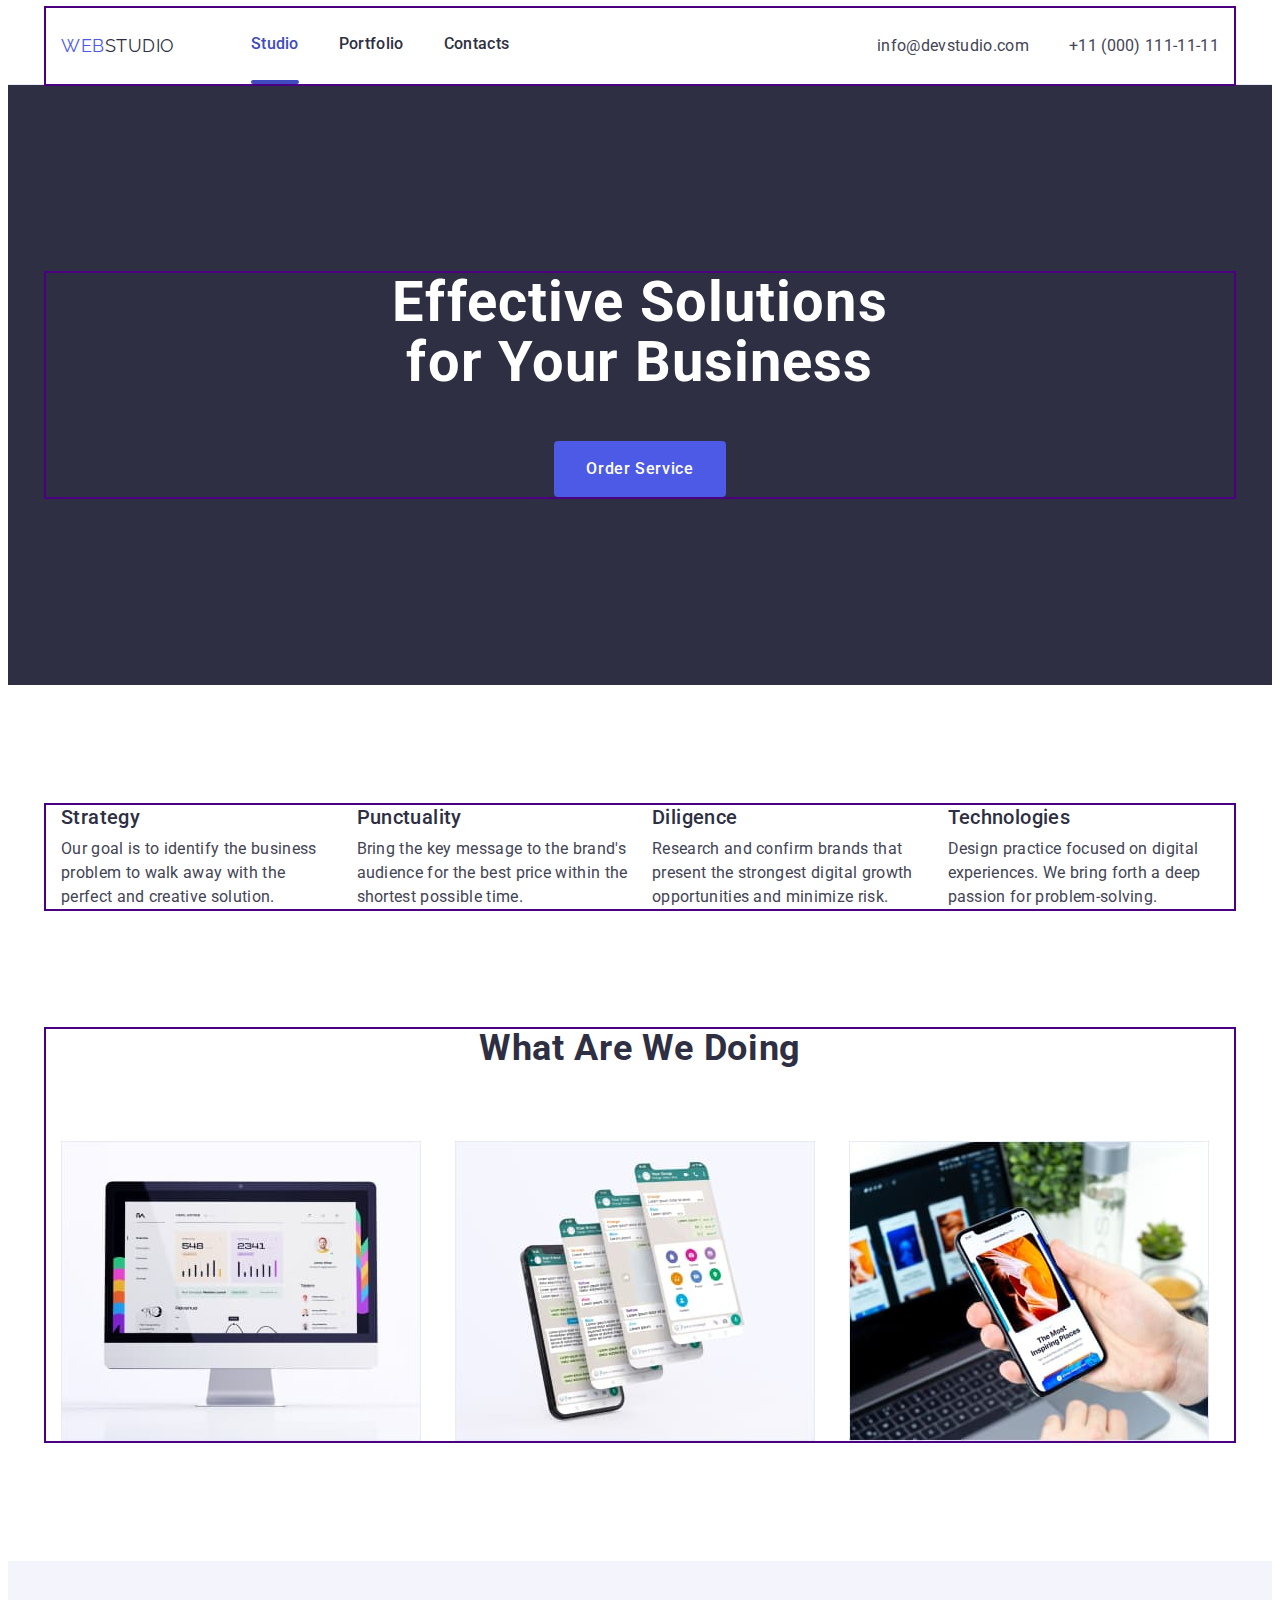
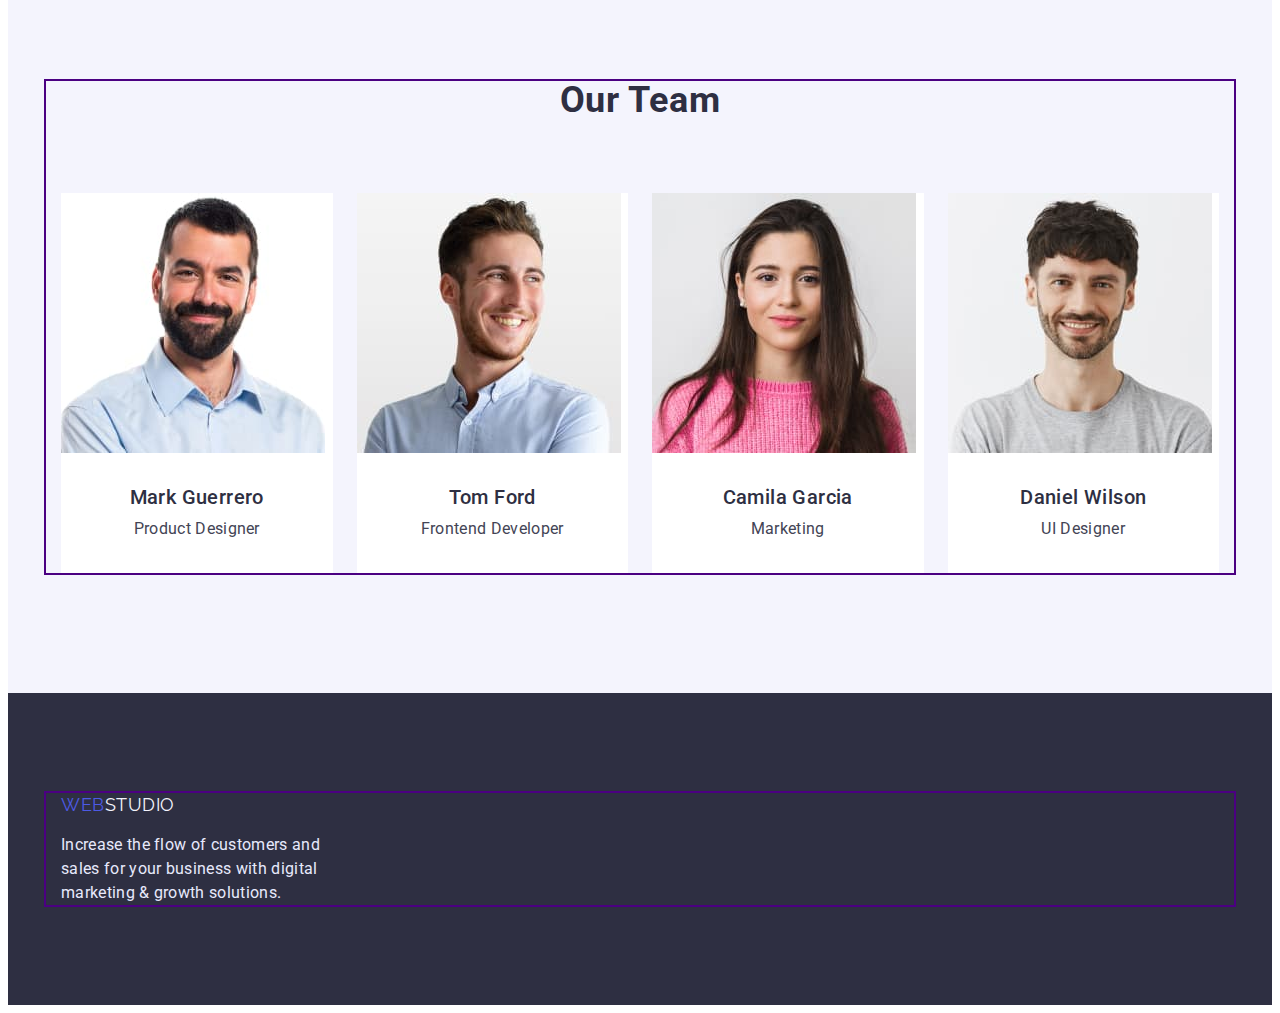
==== index.html @ b9d9816e "Initial commit" ====
<!DOCTYPE html>
<html lang="en">
  <head>
    <meta charset="UTF-8" />
    <meta http-equiv="X-UA-Compatible" content="IE=edge" />
    <meta name="viewport" content="width=device-width, initial-scale=1.0" />
    <title>WebStudio</title>
    <link rel="preconnect" href="https://fonts.googleapis.com" />
    <link rel="preconnect" href="https://fonts.gstatic.com" crossorigin />
    <link
      href="https://fonts.googleapis.com/css2?family=Raleway:wght@800&family=Roboto:wght@400;500;700&display=swap"
      rel="stylesheet"
    />
    <link
      rel="stylesheet"
      href="https://cdnjs.cloudflare.com/ajax/libs/modern-normalize/1.1.0/modern-normalize.min.css"
      integrity="sha512-wpPYUAdjBVSE4KJnH1VR1HeZfpl1ub8YT/NKx4PuQ5NmX2tKuGu6U/JRp5y+Y8XG2tV+wKQpNHVUX03MfMFn9Q=="
      crossorigin="anonymous"
      referrerpolicy="no-referrer"
    />
    <link rel="stylesheet" href="./css/styles.css" />
  </head>
  <body>
    <header class="header">
      <div class="container header-container">
        <!-- logo -->
        <nav class="main-nav">
          <a href="./index.html" class="logo link"
            >Web<span class="black-logo">Studio</span></a
          >

          <!-- nav -->
          <ul class="site-nav">
            <li class="site-nav-item current">
              <a href="./index.html" class="nav-link link current-link"
                >Studio</a
              >
            </li>
            <li class="site-nav-item">
              <a href="./portfolio.html" class="nav-link link">Portfolio</a>
            </li>
            <li class="site-nav-item">
              <a href="" class="nav-link link">Contacts</a>
            </li>
          </ul>
        </nav>

        <!-- addres -->
        <address>
          <ul class="address">
            <li>
              <a href="mailto:info@devstudio.com" class="address-link link"
                >info@devstudio.com</a
              >
            </li>
            <li>
              <a href="tel:+110001111111" class="address-link link"
                >+11 (000) 111-11-11</a
              >
            </li>
          </ul>
        </address>
      </div>
    </header>

    <main>
      <!-- hero -->
      <section class="hero section">
        <div class="container">
          <h1 class="hero-title">Effective Solutions for Your Business</h1>
          <button type="button" class="order-btn">Order Service</button>
        </div>
      </section>

      <!-- skills -->
      <section class="section section-skills">
        <div class="container">
          <h2 class="visually-hidden">Skills</h2>
          <ul class="skills">
            <li class="skills-item">
              <h3 class="section-sub-title">Strategy</h3>
              <p class="section-text">
                Our goal is to identify the business problem to walk away with
                the perfect and creative solution.
              </p>
            </li>
            <li class="skills-item">
              <h3 class="section-sub-title">Punctuality</h3>
              <p class="section-text">
                Bring the key message to the brand's audience for the best price
                within the shortest possible time.
              </p>
            </li>
            <li class="skills-item">
              <h3 class="section-sub-title">Diligence</h3>
              <p class="section-text">
                Research and confirm brands that present the strongest digital
                growth opportunities and minimize risk.
              </p>
            </li>
            <li class="skills-item">
              <h3 class="section-sub-title">Technologies</h3>
              <p class="section-text">
                Design practice focused on digital experiences. We bring forth a
                deep passion for problem-solving.
              </p>
            </li>
          </ul>
        </div>
      </section>

      <!-- What are we doing -->
      <section class="section works">
        <div class="container">
          <h2 class="section-title">What are we doing</h2>
          <ul class="work-list">
            <li class="work-item">
              <img
                src="./images/we-make/computer.jpg"
                alt="website"
                height="300"
                width="360"
              />
            </li>
            <li class="work-item">
              <img
                src="./images/we-make/phone.jpg"
                alt="app"
                height="300"
                width="360"
              />
            </li>
            <li class="work-item">
              <img
                src="./images/we-make/phone-and-computer.jpg"
                alt="desing"
                height="300"
                width="360"
              />
            </li>
          </ul>
        </div>
      </section>

      <!-- team -->
      <section class="section team">
        <div class="container">
          <h2 class="section-title">Our Team</h2>
          <ul class="team-list">
            <li class="teammate">
              <img
                src="./images/team/mark-guerrero.jpg"
                alt="photo Mark Guerrero"
                width="264"
                height="260"
              />
              <div class="teammate-name">
                <h3 class="section-sub-title">Mark Guerrero</h3>
                <p class="section-text">Product Designer</p>
              </div>
            </li>
            <li class="teammate">
              <img
                src="./images/team/tom-ford.jpg"
                alt="photo Tom Ford"
                width="264"
                height="260"
              />
              <div class="teammate-name">
                <h3 class="section-sub-title">Tom Ford</h3>
                <p class="section-text">Frontend Developer</p>
              </div>
            </li>
            <li class="teammate">
              <img
                src="./images/team/camila-garcia.jpg"
                alt="photo Camila Garcia"
                width="264"
                height="260"
              />
              <div class="teammate-name">
                <h3 class="section-sub-title">Camila Garcia</h3>
                <p class="section-text">Marketing</p>
              </div>
            </li>
            <li class="teammate">
              <img
                src="./images/team/daniel-wilson.jpg"
                alt="photo Daniel Wilson"
                width="264"
                height="260"
              />
              <div class="teammate-name">
                <h3 class="section-sub-title">Daniel Wilson</h3>
                <p class="section-text">UI Designer</p>
              </div>
            </li>
          </ul>
        </div>
      </section>
    </main>

    <!-- footer -->
    <footer class="footer">
      <div class="container footer-cont">
        <a href="./index.html" class="logo link"
          >Web<span class="wight-logo">Studio</span></a
        >
        <p class="footer-text">
          Increase the flow of customers and sales for your business with
          digital marketing & growth solutions.
        </p>
      </div>
    </footer>
  </body>
</html>
---- css/styles.css ----
:root {
  --titel-text-color: #2e2f42;
  --main-text-color: #434455;
  --logo-blue-color: #4d5ae5;
  --logo-wight-color: #f4f4fd;
  --main-wight-color: #ffffff;
  --footer-text-color: #e7e9fc;
  --nav-hover-caolor: #404bbf;
}

ul,
p,
h1,
h2,
h3,
h4,
h5,
h6 {
  margin-top: 0;
  margin-bottom: 0;
}

body {
  background-color: var(--main-wight-color);
  color: var(--main-text-color);

  font-family: Roboto, sans-serif;
  font-size: 16px;
}

.container {
  width: 1158px;
  margin-left: auto;
  margin-right: auto;
  padding-left: 15px;
  padding-right: 15px;

  outline: 2px solid indigo;
}

.visually-hidden {
  position: absolute;
  width: 1px;
  height: 1px;
  margin: -1px;
  border: 0;
  padding: 0;

  white-space: nowrap;
  clip-path: inset(100%);
  clip: rect(0 0 0 0);
  overflow: hidden;
}

ul {
  list-style: none;
  padding-left: 0;
}

img {
  display: block;
  max-width: 100%;
  height: auto;
}

.link {
  text-decoration: none;
}

/* sections */

.section {
  padding: 120px 0;
}

.section-title {
  margin-bottom: 72px;

  color: var(--titel-text-color);
  font-size: 36px;
  line-height: 1.11;
  letter-spacing: 0.02em;
  text-align: center;
  text-transform: capitalize;
}

.section-sub-title {
  margin-bottom: 8px;

  color: var(--titel-text-color);
  font-weight: 500;
  font-size: 20px;
  line-height: 1.2;
  letter-spacing: 0.02em;
}

.section-text {
  letter-spacing: 0.02em;
  line-height: 1.5;
}

/* heder */

.header-container {
  display: flex;
  align-items: center;
}

.header {
  border-bottom: 1px solid var(--footer-text-color);
}

/* site nav */

.logo {
  color: var(--logo-blue-color);
  font-family: Raleway, sans-serif;
  letter-spacing: 0.03em;
  font-size: 18px;
  line-height: 1.33;
  text-transform: uppercase;
}

.black-logo {
  color: var(--titel-text-color);
}

.wight-logo {
  color: var(--logo-wight-color);
}

.main-nav {
  align-items: center;
  display: flex;
  gap: 76px;
  margin-right: auto;
}

.site-nav {
  display: flex;
  gap: 40px;
}

.nav-link {
  color: var(--titel-text-color);
  font-weight: 500;
  line-height: 1.5;
  letter-spacing: 0.02em;

  display: block;
  padding-top: 24px;
  padding-bottom: 24px;
}

.nav-link:hover,
.nav-link:focus {
  color: var(--nav-hover-caolor);
}

.current-link {
  color: var(--nav-hover-caolor);
}

.current::after {
  content: '';
  bottom: -1px;
  display: block;
  width: 100%;
  height: 4px;
  border-radius: 2px;
  background-color: var(--nav-hover-caolor);
}

/* addres */

.address {
  display: flex;
  gap: 40px;
}

.address-link {
  color: var(--main-text-color);
  font-style: normal;
  line-height: 1.5;
  letter-spacing: 0.02em;

  display: block;
  padding-top: 24px;
  padding-bottom: 24px;
}

.address-link:hover,
.address-link:focus {
  color: var(--nav-hover-caolor);
}

/* hero */

.hero {
  text-align: center;
  background-color: var(--titel-text-color);
  padding: 188px 0;
}

.hero-title {
  width: 500px;
  margin-left: auto;
  margin-right: auto;

  color: var(--main-wight-color);
  font-size: 56px;
  line-height: 1.07;
  letter-spacing: 0.02em;
  margin-bottom: 48px;
}

.order-btn {
  border-radius: 4px;
  padding: 16px 32px;
  border: 0;

  color: var(--main-wight-color);
  background-color: var(--logo-blue-color);
  text-align: center;
  cursor: pointer;
  border-color: transparent;
  letter-spacing: 0.04em;
  font-family: inherit;
  font-weight: 500;
  font-size: 16px;
  line-height: 1.5;
}

.order-btn:hover,
.order-btn:focus {
  background-color: var(--nav-hover-caolor);
}

/* skills */

.section-skills {
  padding-bottom: 0;
}

.skills {
  display: flex;
  gap: 24px;
}

.skills-item {
  flex-basis: calc((100% - 72px) / 4);
}

/* What are we doing */
.work-list {
  display: flex;
  flex-wrap: wrap;
  gap: 24px;
}

.work-item {
  flex-basis: calc((100% - 48px) / 3);
  border: border 1px solid var(--footer-text-color);
}

/* team */

.team {
  background-color: var(--logo-wight-color);
}

.team-list {
  display: flex;
  flex-wrap: wrap;
  gap: 24px;
}

.teammate {
  flex-basis: calc((100% - 72px) / 4);
  background-color: var(--main-wight-color);
  text-align: center;
}

.teammate-name {
  padding: 32px 0;
}

/* footer */
.footer-text {
  margin-top: 16px;
  width: 264px;

  color: var(--footer-text-color);
  line-height: 1.5;
  letter-spacing: 0.02em;
}

.footer {
  background-color: var(--titel-text-color);
  padding-top: 100px;
  padding-bottom: 100px;
}

/* portfolio */

.portfolio {
  padding-top: 96px;
}

/* filter */

.filter-btn {
  padding: 12px 24px;
  border-radius: 4px;
  border: 0;

  color: var(--logo-blue-color);
  background-color: var(--logo-wight-color);
  cursor: pointer;
  border-color: transparent;
  font-family: inherit;
  font-weight: 500;
  font-size: 16px;
  line-height: 24px;
  letter-spacing: 0.04em;
}

.filter-btn:hover,
.filter-btn:focus {
  color: var(--main-wight-color);
  background-color: var(--nav-hover-caolor);
}

.filter {
  display: flex;
  margin-bottom: 72px;
  justify-content: center;
  flex-wrap: wrap;
  gap: 24px;
}

.services {
  display: flex;
  flex-wrap: wrap;
  row-gap: 48px;
  column-gap: 24px;
}

.services-items {
  border: 1px solid var(--footer-text-color);
  flex-basis: calc((100% - 48px) / 3);
}

.services-text {
  padding: 32px 0 32px 16px;
}
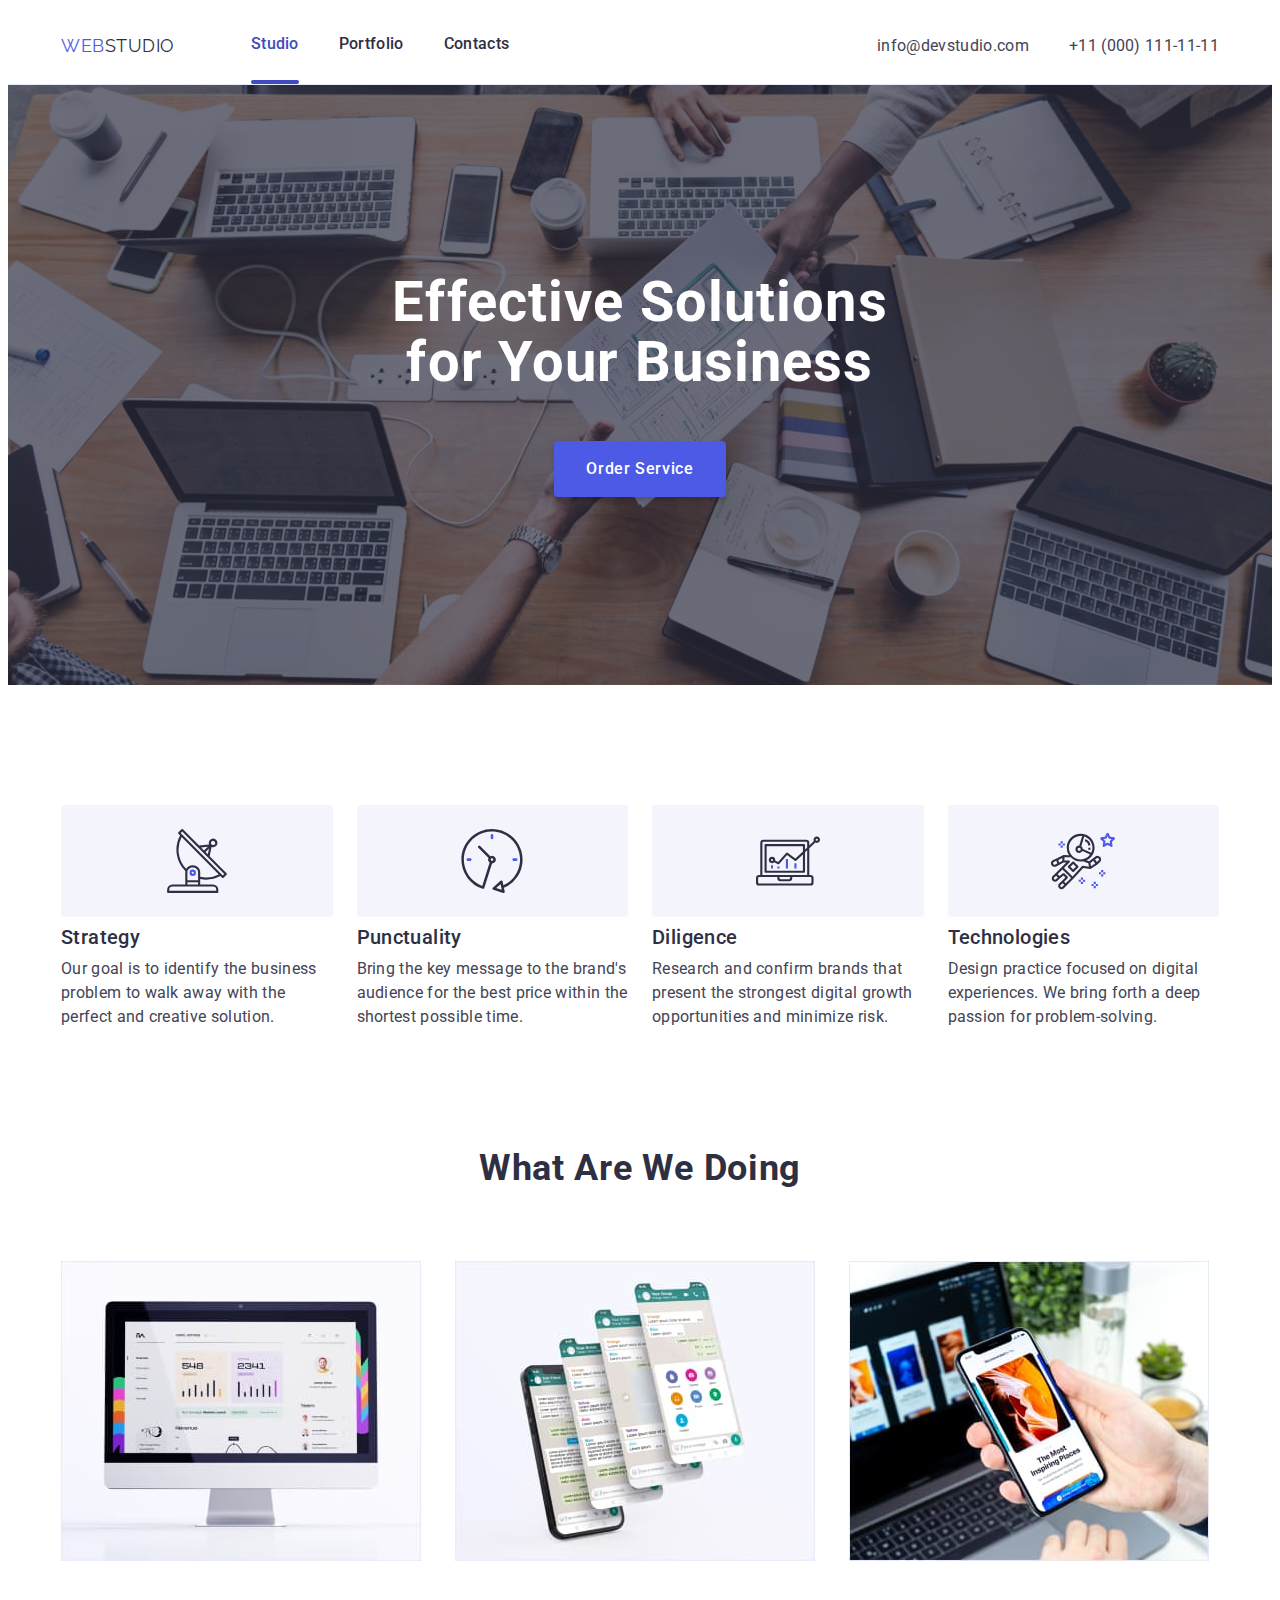
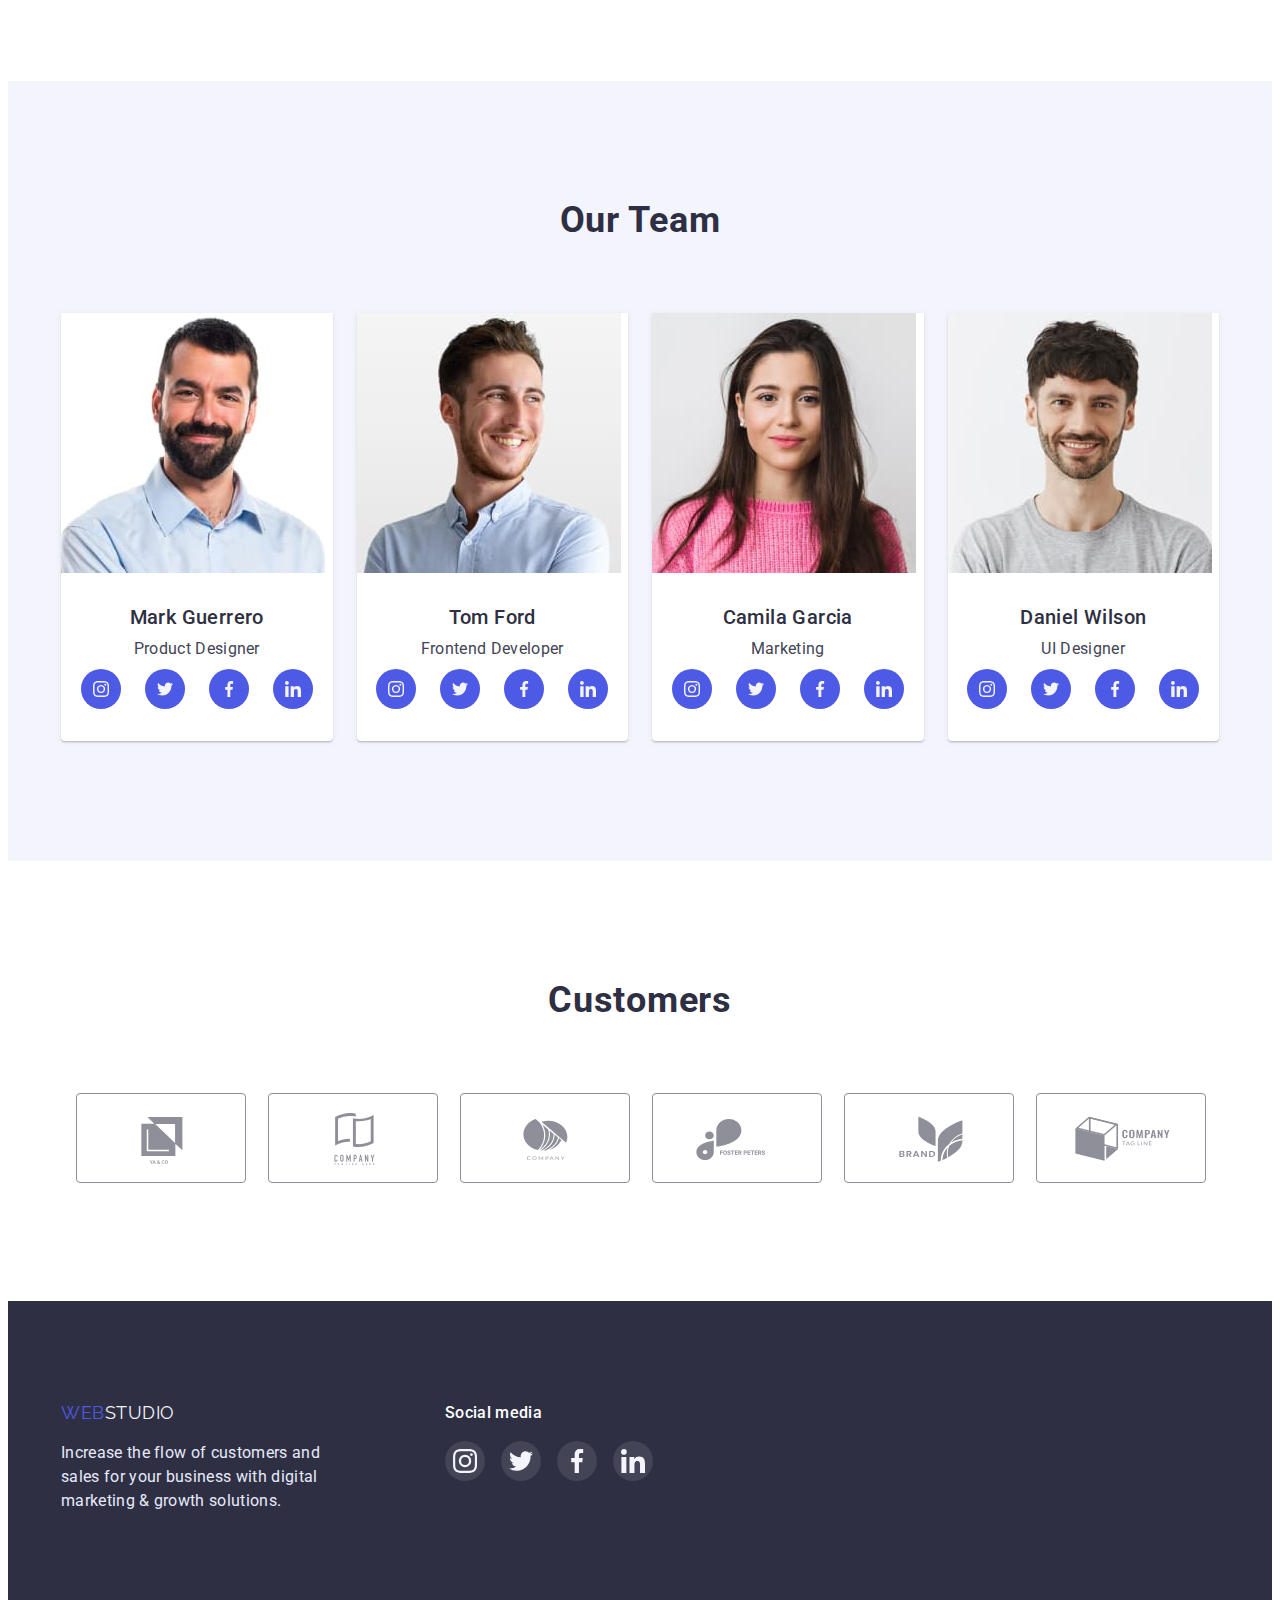
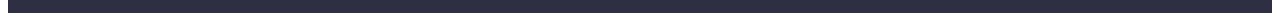
==== commit bf8806a3: "hw4" ====
--- a/index.html
+++ b/index.html
@@ -78,6 +78,11 @@
           <h2 class="visually-hidden">Skills</h2>
           <ul class="skills">
             <li class="skills-item">
+              <div class="skills-icon">
+                <svg class="svg skills-svg">
+                  <use href="./images/icons.svg#icon-antenna"></use>
+                </svg>
+              </div>
               <h3 class="section-sub-title">Strategy</h3>
               <p class="section-text">
                 Our goal is to identify the business problem to walk away with
@@ -85,6 +90,11 @@
               </p>
             </li>
             <li class="skills-item">
+              <div class="skills-icon">
+                <svg class="svg skills-svg">
+                  <use href="./images/icons.svg#icon-clock"></use>
+                </svg>
+              </div>
               <h3 class="section-sub-title">Punctuality</h3>
               <p class="section-text">
                 Bring the key message to the brand's audience for the best price
@@ -92,6 +102,11 @@
               </p>
             </li>
             <li class="skills-item">
+              <div class="skills-icon">
+                <svg class="svg skills-svg">
+                  <use href="./images/icons.svg#icon-diagram"></use>
+                </svg>
+              </div>
               <h3 class="section-sub-title">Diligence</h3>
               <p class="section-text">
                 Research and confirm brands that present the strongest digital
@@ -99,6 +114,11 @@
               </p>
             </li>
             <li class="skills-item">
+              <div class="skills-icon">
+                <svg class="svg skills-svg">
+                  <use href="./images/icons.svg#icon-astronaut"></use>
+                </svg>
+              </div>
               <h3 class="section-sub-title">Technologies</h3>
               <p class="section-text">
                 Design practice focused on digital experiences. We bring forth a
@@ -158,7 +178,38 @@
                 <h3 class="section-sub-title">Mark Guerrero</h3>
                 <p class="section-text">Product Designer</p>
               </div>
-            </li>
+              <ul class="socials-list">
+                <li class="socials-item">
+                  <a class="socials-link" href="">
+                    <svg class="socials-icon">
+                      <use href="./images/icons.svg#icon-instagram"></use>
+                    </svg>
+                  </a>
+                </li>
+                <li class="socials-item">
+                  <a class="socials-link" href="">
+                    <svg class="socials-icon">
+                      <use href="./images/icons.svg#icon-twitter"></use>
+                    </svg>
+                  </a>
+                </li>
+                <li class="socials-item">
+                  <a class="socials-link" href="">
+                    <svg class="socials-icon">
+                      <use href="./images/icons.svg#icon-facebook"></use>
+                    </svg>
+                  </a>
+                </li>
+                <li class="socials-item">
+                  <a class="socials-link" href="">
+                    <svg class="socials-icon">
+                      <use href="./images/icons.svg#icon-linkedin"></use>
+                    </svg>
+                  </a>
+                </li>
+              </ul>
+            </li>
+
             <li class="teammate">
               <img
                 src="./images/team/tom-ford.jpg"
@@ -170,7 +221,38 @@
                 <h3 class="section-sub-title">Tom Ford</h3>
                 <p class="section-text">Frontend Developer</p>
               </div>
-            </li>
+              <ul class="socials-list">
+                <li class="socials-item">
+                  <a class="socials-link" href="">
+                    <svg class="socials-icon">
+                      <use href="./images/icons.svg#icon-instagram"></use>
+                    </svg>
+                  </a>
+                </li>
+                <li class="socials-item">
+                  <a class="socials-link" href="">
+                    <svg class="socials-icon">
+                      <use href="./images/icons.svg#icon-twitter"></use>
+                    </svg>
+                  </a>
+                </li>
+                <li class="socials-item">
+                  <a class="socials-link" href="">
+                    <svg class="socials-icon">
+                      <use href="./images/icons.svg#icon-facebook"></use>
+                    </svg>
+                  </a>
+                </li>
+                <li class="socials-item">
+                  <a class="socials-link" href="">
+                    <svg class="socials-icon">
+                      <use href="./images/icons.svg#icon-linkedin"></use>
+                    </svg>
+                  </a>
+                </li>
+              </ul>
+            </li>
+
             <li class="teammate">
               <img
                 src="./images/team/camila-garcia.jpg"
@@ -182,7 +264,38 @@
                 <h3 class="section-sub-title">Camila Garcia</h3>
                 <p class="section-text">Marketing</p>
               </div>
-            </li>
+              <ul class="socials-list">
+                <li class="socials-item">
+                  <a class="socials-link" href="">
+                    <svg class="socials-icon">
+                      <use href="./images/icons.svg#icon-instagram"></use>
+                    </svg>
+                  </a>
+                </li>
+                <li class="socials-item">
+                  <a class="socials-link" href="">
+                    <svg class="socials-icon">
+                      <use href="./images/icons.svg#icon-twitter"></use>
+                    </svg>
+                  </a>
+                </li>
+                <li class="socials-item">
+                  <a class="socials-link" href="">
+                    <svg class="socials-icon">
+                      <use href="./images/icons.svg#icon-facebook"></use>
+                    </svg>
+                  </a>
+                </li>
+                <li class="socials-item">
+                  <a class="socials-link" href="">
+                    <svg class="socials-icon">
+                      <use href="./images/icons.svg#icon-linkedin"></use>
+                    </svg>
+                  </a>
+                </li>
+              </ul>
+            </li>
+
             <li class="teammate">
               <img
                 src="./images/team/daniel-wilson.jpg"
@@ -194,22 +307,136 @@
                 <h3 class="section-sub-title">Daniel Wilson</h3>
                 <p class="section-text">UI Designer</p>
               </div>
-            </li>
-          </ul>
-        </div>
+              <ul class="socials-list">
+                <li class="socials-item">
+                  <a class="socials-link" href="">
+                    <svg class="socials-icon">
+                      <use href="./images/icons.svg#icon-instagram"></use>
+                    </svg>
+                  </a>
+                </li>
+                <li class="socials-item">
+                  <a class="socials-link" href="">
+                    <svg class="socials-icon">
+                      <use href="./images/icons.svg#icon-twitter"></use>
+                    </svg>
+                  </a>
+                </li>
+                <li class="socials-item">
+                  <a class="socials-link" href="">
+                    <svg class="socials-icon">
+                      <use href="./images/icons.svg#icon-facebook"></use>
+                    </svg>
+                  </a>
+                </li>
+                <li class="socials-item">
+                  <a class="socials-link" href="">
+                    <svg class="socials-icon">
+                      <use href="./images/icons.svg#icon-linkedin"></use>
+                    </svg>
+                  </a>
+                </li>
+              </ul>
+            </li>
+          </ul>
+        </div>
+      </section>
+
+      <!-- Customers -->
+      <section class="section customers">
+        <h2 class="section-title">Customers</h2>
+        <ul class="customers-list">
+          <li class="customers-item">
+            <a class="customers-link" href="">
+              <svg class="customers-icon">
+                <use href="./images/icons.svg#icon-logo-1"></use>
+              </svg>
+            </a>
+          </li>
+          <li class="customers-item">
+            <a class="customers-link" href="">
+              <svg class="customers-icon">
+                <use href="./images/icons.svg#icon-logo-2"></use>
+              </svg>
+            </a>
+          </li>
+          <li class="customers-item">
+            <a class="customers-link" href="">
+              <svg class="customers-icon">
+                <use href="./images/icons.svg#icon-logo-3"></use>
+              </svg>
+            </a>
+          </li>
+          <li class="customers-item">
+            <a class="customers-link" href="">
+              <svg class="customers-icon">
+                <use href="./images/icons.svg#icon-logo-4"></use>
+              </svg>
+            </a>
+          </li>
+          <li class="customers-item">
+            <a class="customers-link" href="">
+              <svg class="customers-icon">
+                <use href="./images/icons.svg#icon-logo-5"></use>
+              </svg>
+            </a>
+          </li>
+          <li class="customers-item">
+            <a class="customers-link" href="">
+              <svg class="customers-icon">
+                <use href="./images/icons.svg#icon-logo-6"></use>
+              </svg>
+            </a>
+          </li>
+        </ul>
       </section>
     </main>
 
     <!-- footer -->
     <footer class="footer">
-      <div class="container footer-cont">
-        <a href="./index.html" class="logo link"
-          >Web<span class="wight-logo">Studio</span></a
-        >
-        <p class="footer-text">
-          Increase the flow of customers and sales for your business with
-          digital marketing & growth solutions.
-        </p>
+      <div class="container footer-content">
+        <div class="footer-info">
+          <a href="./index.html" class="logo link"
+            >Web<span class="wight-logo">Studio</span></a
+          >
+          <p class="footer-text">
+            Increase the flow of customers and sales for your business with
+            digital marketing & growth solutions.
+          </p>
+        </div>
+        <div class="footer-social">
+          <p class="ftr-social-media">Social media</p>
+          <ul class="ftr-social-list">
+            <li class="ftr-social-item">
+              <a class="ftr-social-link" href="">
+                <svg class="ftr-social-icon">
+                  <use href="./images/icons.svg#icon-instagram"></use>
+                </svg>
+              </a>
+            </li>
+            <li class="ftr-social-item">
+              <a class="ftr-social-link" href="">
+                <svg class="ftr-social-icon">
+                  <use href="./images/icons.svg#icon-twitter"></use>
+                </svg>
+              </a>
+            </li>
+            <li class="ftr-social-item">
+              <a class="ftr-social-link" href="">
+                <svg class="ftr-social-icon">
+                  <use href="./images/icons.svg#icon-facebook"></use>
+                </svg>
+              </a>
+            </li>
+            <li class="ftr-social-item">
+              <a class="ftr-social-link" href="">
+                <svg class="ftr-social-icon">
+                  <use href="./images/icons.svg#icon-linkedin"></use>
+                </svg>
+              </a>
+            </li>
+          </ul>
+        </div>
       </div>
     </footer>
   </body>
--- a/css/styles.css
+++ b/css/styles.css
@@ -6,6 +6,7 @@
   --main-wight-color: #ffffff;
   --footer-text-color: #e7e9fc;
   --nav-hover-caolor: #404bbf;
+  --customers-color: #8e8f99;
 }
 
 ul,
@@ -34,8 +35,8 @@
   margin-right: auto;
   padding-left: 15px;
   padding-right: 15px;
-
-  outline: 2px solid indigo;
+  /* 
+  outline: 2px solid indigo; */
 }
 
 .visually-hidden {
@@ -61,6 +62,10 @@
   display: block;
   max-width: 100%;
   height: auto;
+}
+
+.svg {
+  color: currentColor;
 }
 
 .link {
@@ -197,6 +202,15 @@
 /* hero */
 
 .hero {
+  background-image: linear-gradient(
+      to top,
+      rgba(46, 47, 66, 0.7),
+      rgba(46, 47, 66, 0.7)
+    ),
+    url(../images/hero-img.jpg);
+
+  background-repeat: no-repeat;
+  background-position: center;
   text-align: center;
   background-color: var(--titel-text-color);
   padding: 188px 0;
@@ -218,6 +232,7 @@
   border-radius: 4px;
   padding: 16px 32px;
   border: 0;
+  box-shadow: 0px 4px 4px rgba(0, 0, 0, 0.15);
 
   color: var(--main-wight-color);
   background-color: var(--logo-blue-color);
@@ -251,6 +266,24 @@
   flex-basis: calc((100% - 72px) / 4);
 }
 
+.skills-icon {
+  border-radius: 4px;
+  width: 100%;
+  height: 112px;
+  margin-bottom: 8px;
+
+  background-color: var(--logo-wight-color);
+  fill: var(--titel-text-color);
+  display: flex;
+  align-items: center;
+  justify-content: center;
+}
+
+.skills-svg {
+  width: 64px;
+  height: 64px;
+}
+
 /* What are we doing */
 .work-list {
   display: flex;
@@ -279,13 +312,90 @@
   flex-basis: calc((100% - 72px) / 4);
   background-color: var(--main-wight-color);
   text-align: center;
+  box-shadow: 0px 1px 6px rgba(46, 47, 66, 0.08),
+    0px 1px 1px rgba(46, 47, 66, 0.16), 0px 2px 1px rgba(46, 47, 66, 0.08);
+  border-radius: 0px 0px 4px 4px;
 }
 
 .teammate-name {
-  padding: 32px 0;
+  padding-top: 32px;
+  padding-bottom: 8px;
+}
+
+.socials-list {
+  display: flex;
+  justify-content: center;
+  padding-bottom: 32px;
+  gap: 24px;
+}
+
+.socials-item {
+  width: 40px;
+  height: 40px;
+}
+
+.socials-link {
+  display: flex;
+  align-items: center;
+  justify-content: center;
+  background-color: var(--logo-blue-color);
+  border-radius: 50%;
+  width: 100%;
+  height: 100%;
+}
+
+.socials-icon {
+  width: 16px;
+  height: 16px;
+  fill: var(--logo-wight-color);
+}
+
+.socials-link:hover,
+.socials-link:focus {
+  background-color: var(--nav-hover-caolor);
+}
+
+/* customers */
+
+.customers-list {
+  display: flex;
+  justify-content: center;
+  gap: 24px;
+}
+
+.customers-item {
+  width: 168px;
+  height: 88px;
+}
+
+.customers-link {
+  display: flex;
+  align-items: center;
+  justify-content: center;
+  height: 100%;
+  width: 100%;
+  border: 1px solid var(--customers-color);
+  border-radius: 4px;
+}
+
+.customers-icon {
+  fill: var(--customers-color);
+  width: 104px;
+  height: 56px;
+}
+
+.customers-link:hover,
+.customers-link:focus {
+  border-color: var(--nav-hover-caolor);
+}
+
+.customers-link:hover .customers-icon,
+.customers-link:focus .customers-icon {
+  fill: var(--nav-hover-caolor);
 }
 
 /* footer */
+
 .footer-text {
   margin-top: 16px;
   width: 264px;
@@ -299,6 +409,58 @@
   background-color: var(--titel-text-color);
   padding-top: 100px;
   padding-bottom: 100px;
+}
+
+.footer-content {
+  display: flex;
+}
+
+.footer-info {
+  margin-right: 120px;
+}
+
+.footer-social {
+}
+
+.ftr-social-media {
+  font-weight: 500;
+  font-size: 16px;
+  line-height: 1.5;
+  letter-spacing: 0.02em;
+  color: var(--main-wight-color);
+  margin-bottom: 16px;
+}
+
+.ftr-social-list {
+  display: flex;
+  justify-content: center;
+  gap: 16px;
+}
+
+.ftr-social-item {
+  width: 40px;
+  height: 40px;
+}
+
+.ftr-social-link {
+  display: flex;
+  align-items: center;
+  justify-content: center;
+  height: 100%;
+  width: 100%;
+  border-radius: 50%;
+  background-color: rgba(255, 255, 255, 0.1);
+}
+
+.ftr-social-icon {
+  fill: var(--logo-wight-color);
+  height: 24px;
+  width: 24px;
+}
+
+.ftr-social-link:hover,
+.ftr-social-link:focus {
+  background-color: #31d0aa;
 }
 
 /* portfolio */
@@ -327,6 +489,9 @@
 
 .filter-btn:hover,
 .filter-btn:focus {
+  box-shadow: 0px 3px 1px rgba(0, 0, 0, 0.1), 0px 2px 1px rgba(0, 0, 0, 0.08),
+    0px 2px 2px rgba(0, 0, 0, 0.12);
+
   color: var(--main-wight-color);
   background-color: var(--nav-hover-caolor);
 }
@@ -346,6 +511,16 @@
   column-gap: 24px;
 }
 
+.services-link {
+  display: block;
+}
+
+.services-link:hover,
+.services-link:focus {
+  box-shadow: 0px 1px 6px rgba(46, 47, 66, 0.08),
+    0px 1px 1px rgba(46, 47, 66, 0.16), 0px 2px 1px rgba(46, 47, 66, 0.08);
+}
+
 .services-items {
   border: 1px solid var(--footer-text-color);
   flex-basis: calc((100% - 48px) / 3);
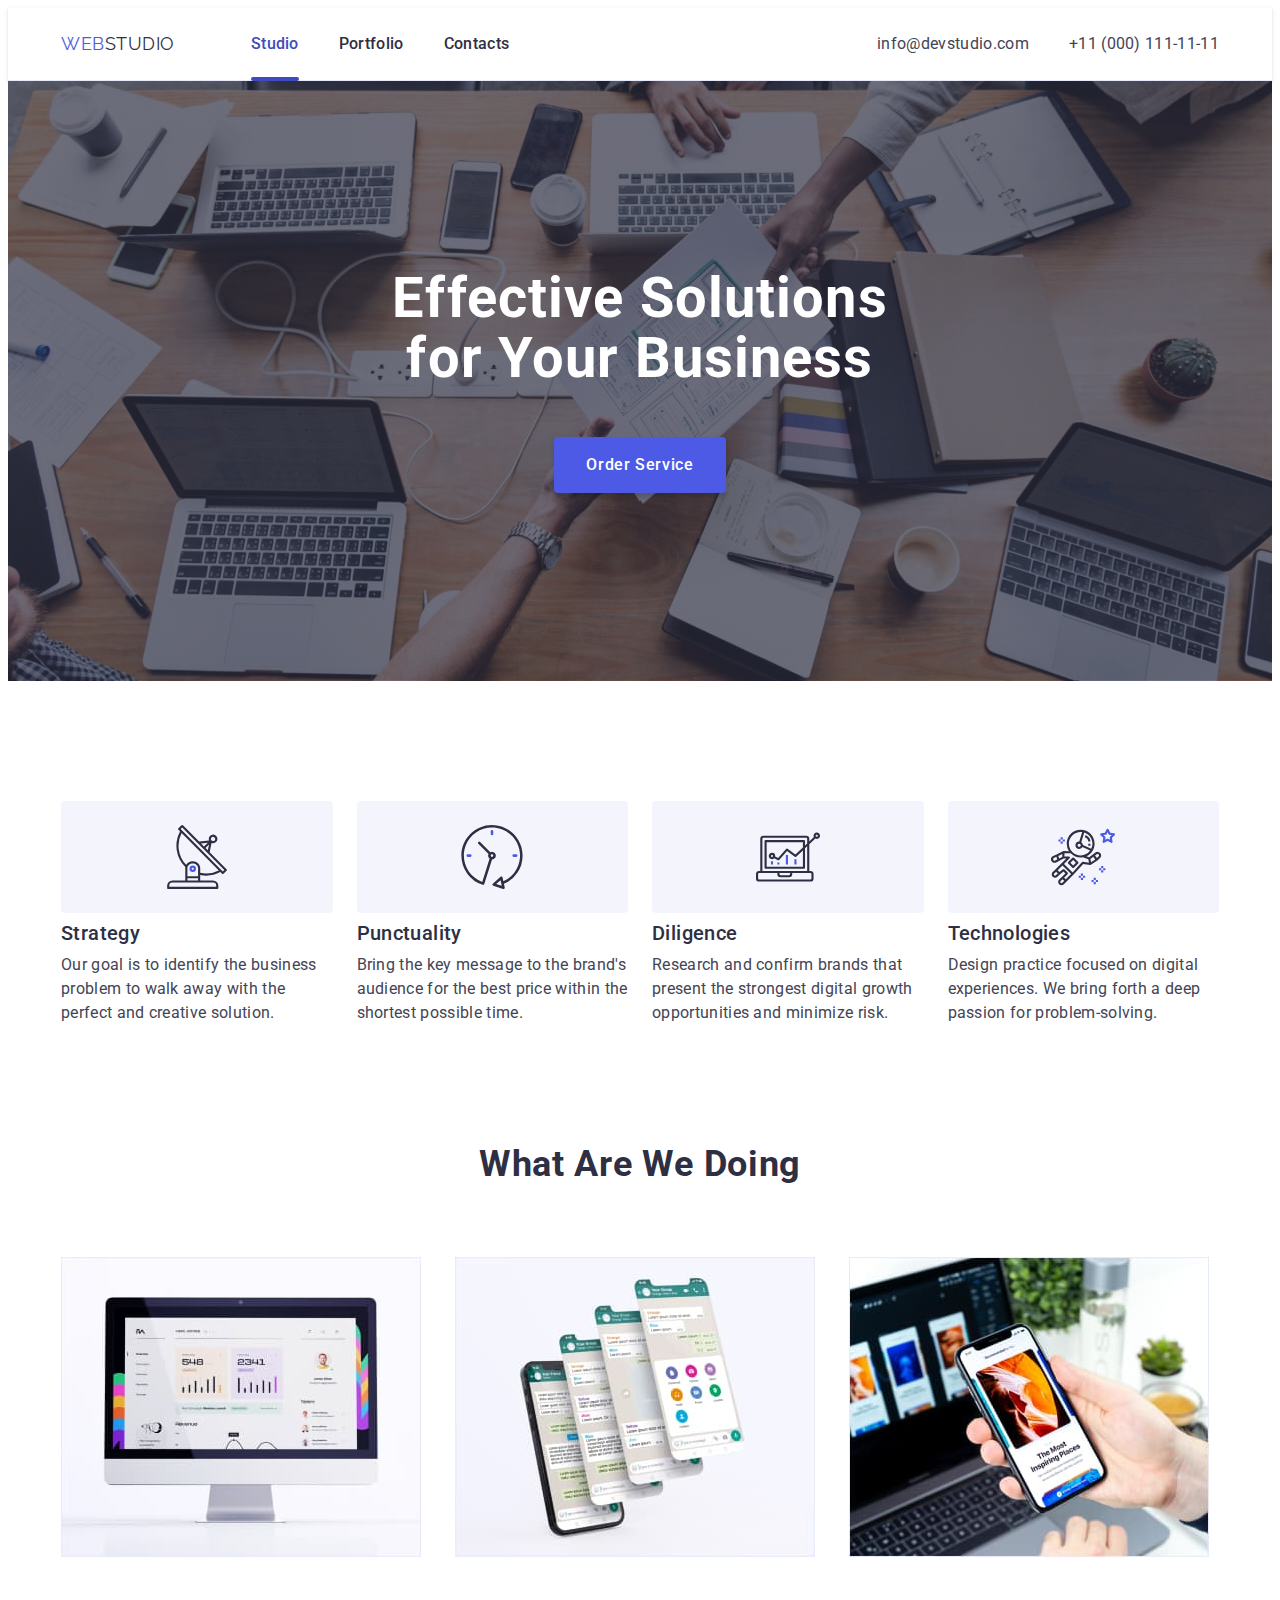
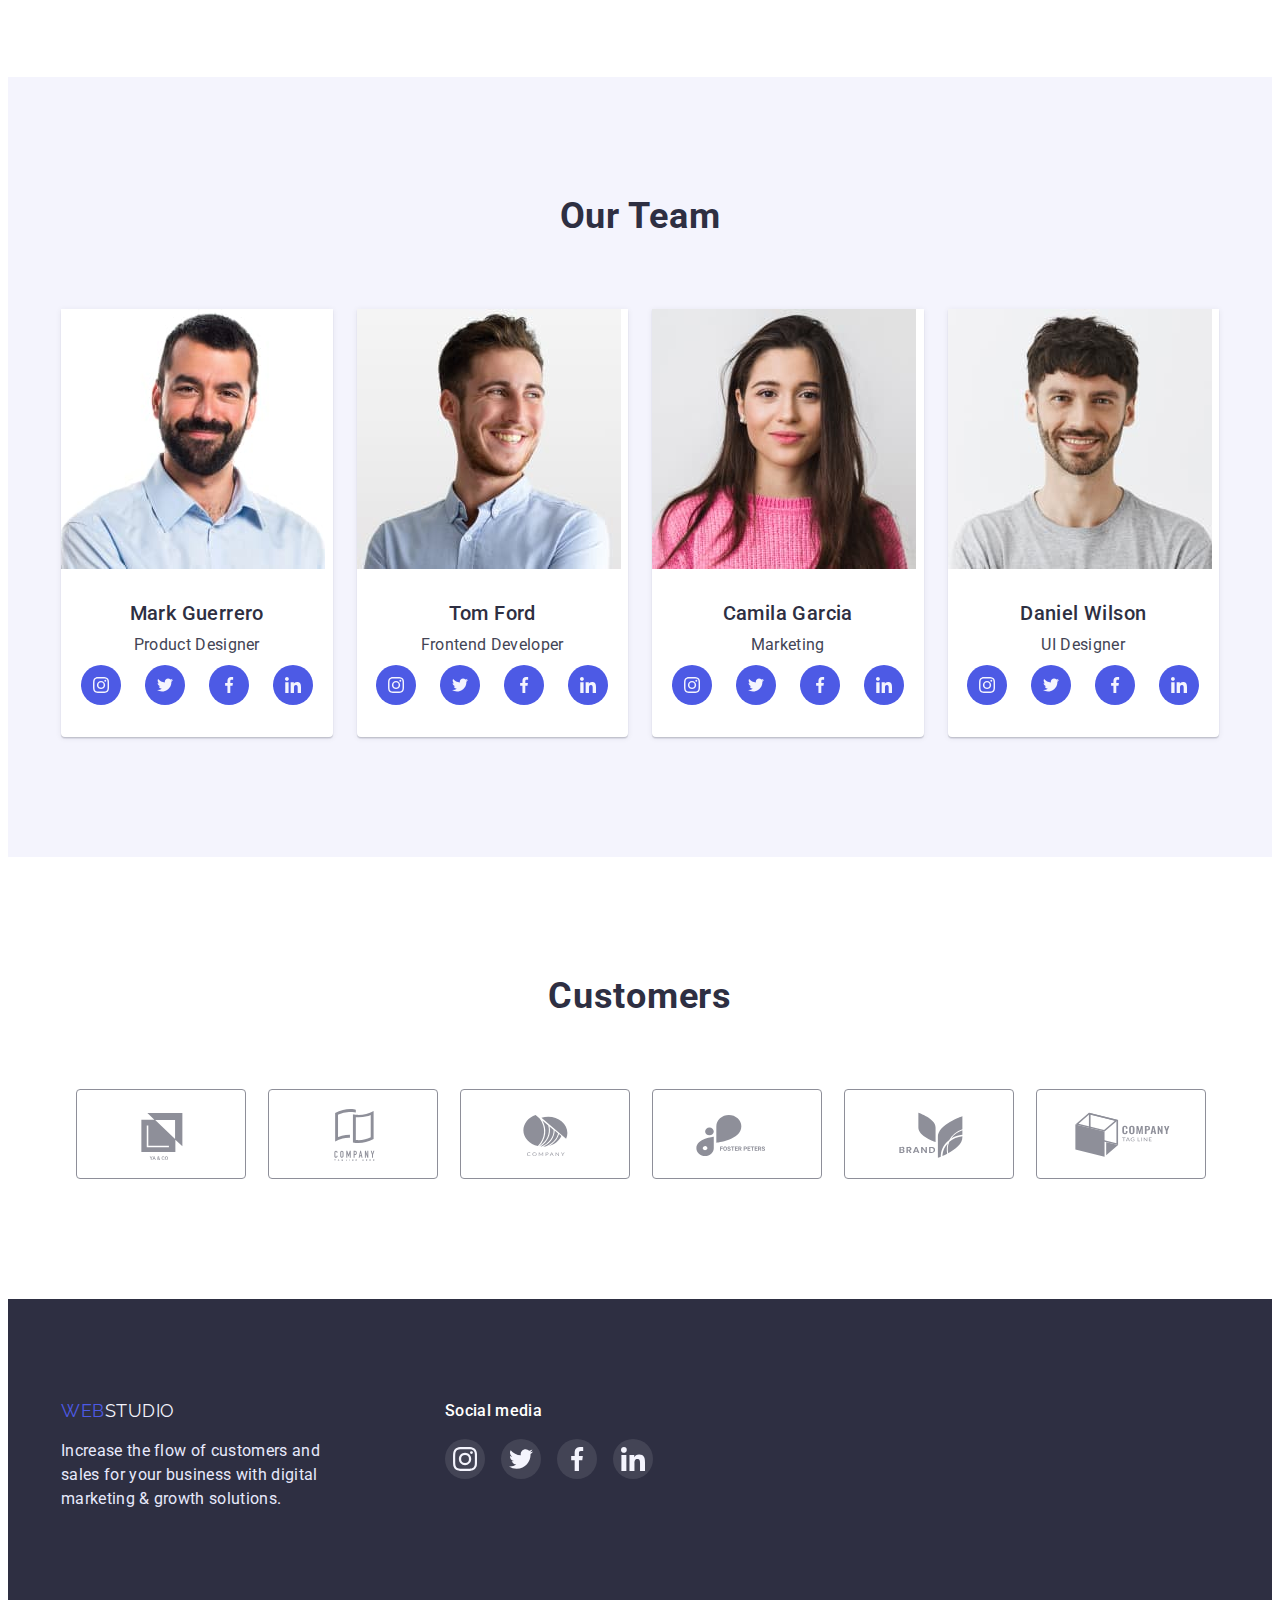
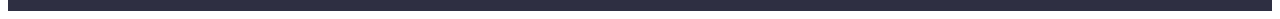
==== commit 153533fe: "last fix hw4" ====
--- a/index.html
+++ b/index.html
@@ -177,37 +177,37 @@
               <div class="teammate-name">
                 <h3 class="section-sub-title">Mark Guerrero</h3>
                 <p class="section-text">Product Designer</p>
-              </div>
-              <ul class="socials-list">
-                <li class="socials-item">
-                  <a class="socials-link" href="">
-                    <svg class="socials-icon">
-                      <use href="./images/icons.svg#icon-instagram"></use>
-                    </svg>
-                  </a>
-                </li>
-                <li class="socials-item">
-                  <a class="socials-link" href="">
-                    <svg class="socials-icon">
-                      <use href="./images/icons.svg#icon-twitter"></use>
-                    </svg>
-                  </a>
-                </li>
-                <li class="socials-item">
-                  <a class="socials-link" href="">
-                    <svg class="socials-icon">
-                      <use href="./images/icons.svg#icon-facebook"></use>
-                    </svg>
-                  </a>
-                </li>
-                <li class="socials-item">
-                  <a class="socials-link" href="">
-                    <svg class="socials-icon">
-                      <use href="./images/icons.svg#icon-linkedin"></use>
-                    </svg>
-                  </a>
-                </li>
-              </ul>
+                <ul class="socials-list">
+                  <li class="socials-item">
+                    <a class="socials-link" href="">
+                      <svg class="socials-icon">
+                        <use href="./images/icons.svg#icon-instagram"></use>
+                      </svg>
+                    </a>
+                  </li>
+                  <li class="socials-item">
+                    <a class="socials-link" href="">
+                      <svg class="socials-icon">
+                        <use href="./images/icons.svg#icon-twitter"></use>
+                      </svg>
+                    </a>
+                  </li>
+                  <li class="socials-item">
+                    <a class="socials-link" href="">
+                      <svg class="socials-icon">
+                        <use href="./images/icons.svg#icon-facebook"></use>
+                      </svg>
+                    </a>
+                  </li>
+                  <li class="socials-item">
+                    <a class="socials-link" href="">
+                      <svg class="socials-icon">
+                        <use href="./images/icons.svg#icon-linkedin"></use>
+                      </svg>
+                    </a>
+                  </li>
+                </ul>
+              </div>
             </li>
 
             <li class="teammate">
@@ -220,37 +220,37 @@
               <div class="teammate-name">
                 <h3 class="section-sub-title">Tom Ford</h3>
                 <p class="section-text">Frontend Developer</p>
-              </div>
-              <ul class="socials-list">
-                <li class="socials-item">
-                  <a class="socials-link" href="">
-                    <svg class="socials-icon">
-                      <use href="./images/icons.svg#icon-instagram"></use>
-                    </svg>
-                  </a>
-                </li>
-                <li class="socials-item">
-                  <a class="socials-link" href="">
-                    <svg class="socials-icon">
-                      <use href="./images/icons.svg#icon-twitter"></use>
-                    </svg>
-                  </a>
-                </li>
-                <li class="socials-item">
-                  <a class="socials-link" href="">
-                    <svg class="socials-icon">
-                      <use href="./images/icons.svg#icon-facebook"></use>
-                    </svg>
-                  </a>
-                </li>
-                <li class="socials-item">
-                  <a class="socials-link" href="">
-                    <svg class="socials-icon">
-                      <use href="./images/icons.svg#icon-linkedin"></use>
-                    </svg>
-                  </a>
-                </li>
-              </ul>
+                <ul class="socials-list">
+                  <li class="socials-item">
+                    <a class="socials-link" href="">
+                      <svg class="socials-icon">
+                        <use href="./images/icons.svg#icon-instagram"></use>
+                      </svg>
+                    </a>
+                  </li>
+                  <li class="socials-item">
+                    <a class="socials-link" href="">
+                      <svg class="socials-icon">
+                        <use href="./images/icons.svg#icon-twitter"></use>
+                      </svg>
+                    </a>
+                  </li>
+                  <li class="socials-item">
+                    <a class="socials-link" href="">
+                      <svg class="socials-icon">
+                        <use href="./images/icons.svg#icon-facebook"></use>
+                      </svg>
+                    </a>
+                  </li>
+                  <li class="socials-item">
+                    <a class="socials-link" href="">
+                      <svg class="socials-icon">
+                        <use href="./images/icons.svg#icon-linkedin"></use>
+                      </svg>
+                    </a>
+                  </li>
+                </ul>
+              </div>
             </li>
 
             <li class="teammate">
@@ -263,37 +263,37 @@
               <div class="teammate-name">
                 <h3 class="section-sub-title">Camila Garcia</h3>
                 <p class="section-text">Marketing</p>
-              </div>
-              <ul class="socials-list">
-                <li class="socials-item">
-                  <a class="socials-link" href="">
-                    <svg class="socials-icon">
-                      <use href="./images/icons.svg#icon-instagram"></use>
-                    </svg>
-                  </a>
-                </li>
-                <li class="socials-item">
-                  <a class="socials-link" href="">
-                    <svg class="socials-icon">
-                      <use href="./images/icons.svg#icon-twitter"></use>
-                    </svg>
-                  </a>
-                </li>
-                <li class="socials-item">
-                  <a class="socials-link" href="">
-                    <svg class="socials-icon">
-                      <use href="./images/icons.svg#icon-facebook"></use>
-                    </svg>
-                  </a>
-                </li>
-                <li class="socials-item">
-                  <a class="socials-link" href="">
-                    <svg class="socials-icon">
-                      <use href="./images/icons.svg#icon-linkedin"></use>
-                    </svg>
-                  </a>
-                </li>
-              </ul>
+                <ul class="socials-list">
+                  <li class="socials-item">
+                    <a class="socials-link" href="">
+                      <svg class="socials-icon">
+                        <use href="./images/icons.svg#icon-instagram"></use>
+                      </svg>
+                    </a>
+                  </li>
+                  <li class="socials-item">
+                    <a class="socials-link" href="">
+                      <svg class="socials-icon">
+                        <use href="./images/icons.svg#icon-twitter"></use>
+                      </svg>
+                    </a>
+                  </li>
+                  <li class="socials-item">
+                    <a class="socials-link" href="">
+                      <svg class="socials-icon">
+                        <use href="./images/icons.svg#icon-facebook"></use>
+                      </svg>
+                    </a>
+                  </li>
+                  <li class="socials-item">
+                    <a class="socials-link" href="">
+                      <svg class="socials-icon">
+                        <use href="./images/icons.svg#icon-linkedin"></use>
+                      </svg>
+                    </a>
+                  </li>
+                </ul>
+              </div>
             </li>
 
             <li class="teammate">
@@ -306,37 +306,37 @@
               <div class="teammate-name">
                 <h3 class="section-sub-title">Daniel Wilson</h3>
                 <p class="section-text">UI Designer</p>
-              </div>
-              <ul class="socials-list">
-                <li class="socials-item">
-                  <a class="socials-link" href="">
-                    <svg class="socials-icon">
-                      <use href="./images/icons.svg#icon-instagram"></use>
-                    </svg>
-                  </a>
-                </li>
-                <li class="socials-item">
-                  <a class="socials-link" href="">
-                    <svg class="socials-icon">
-                      <use href="./images/icons.svg#icon-twitter"></use>
-                    </svg>
-                  </a>
-                </li>
-                <li class="socials-item">
-                  <a class="socials-link" href="">
-                    <svg class="socials-icon">
-                      <use href="./images/icons.svg#icon-facebook"></use>
-                    </svg>
-                  </a>
-                </li>
-                <li class="socials-item">
-                  <a class="socials-link" href="">
-                    <svg class="socials-icon">
-                      <use href="./images/icons.svg#icon-linkedin"></use>
-                    </svg>
-                  </a>
-                </li>
-              </ul>
+                <ul class="socials-list">
+                  <li class="socials-item">
+                    <a class="socials-link" href="">
+                      <svg class="socials-icon">
+                        <use href="./images/icons.svg#icon-instagram"></use>
+                      </svg>
+                    </a>
+                  </li>
+                  <li class="socials-item">
+                    <a class="socials-link" href="">
+                      <svg class="socials-icon">
+                        <use href="./images/icons.svg#icon-twitter"></use>
+                      </svg>
+                    </a>
+                  </li>
+                  <li class="socials-item">
+                    <a class="socials-link" href="">
+                      <svg class="socials-icon">
+                        <use href="./images/icons.svg#icon-facebook"></use>
+                      </svg>
+                    </a>
+                  </li>
+                  <li class="socials-item">
+                    <a class="socials-link" href="">
+                      <svg class="socials-icon">
+                        <use href="./images/icons.svg#icon-linkedin"></use>
+                      </svg>
+                    </a>
+                  </li>
+                </ul>
+              </div>
             </li>
           </ul>
         </div>
@@ -345,50 +345,52 @@
       <!-- Customers -->
       <section class="section customers">
         <h2 class="section-title">Customers</h2>
-        <ul class="customers-list">
-          <li class="customers-item">
-            <a class="customers-link" href="">
-              <svg class="customers-icon">
-                <use href="./images/icons.svg#icon-logo-1"></use>
-              </svg>
-            </a>
-          </li>
-          <li class="customers-item">
-            <a class="customers-link" href="">
-              <svg class="customers-icon">
-                <use href="./images/icons.svg#icon-logo-2"></use>
-              </svg>
-            </a>
-          </li>
-          <li class="customers-item">
-            <a class="customers-link" href="">
-              <svg class="customers-icon">
-                <use href="./images/icons.svg#icon-logo-3"></use>
-              </svg>
-            </a>
-          </li>
-          <li class="customers-item">
-            <a class="customers-link" href="">
-              <svg class="customers-icon">
-                <use href="./images/icons.svg#icon-logo-4"></use>
-              </svg>
-            </a>
-          </li>
-          <li class="customers-item">
-            <a class="customers-link" href="">
-              <svg class="customers-icon">
-                <use href="./images/icons.svg#icon-logo-5"></use>
-              </svg>
-            </a>
-          </li>
-          <li class="customers-item">
-            <a class="customers-link" href="">
-              <svg class="customers-icon">
-                <use href="./images/icons.svg#icon-logo-6"></use>
-              </svg>
-            </a>
-          </li>
-        </ul>
+        <div class="container">
+          <ul class="customers-list">
+            <li class="customers-item">
+              <a class="customers-link" href="">
+                <svg class="customers-icon">
+                  <use href="./images/icons.svg#icon-logo-1"></use>
+                </svg>
+              </a>
+            </li>
+            <li class="customers-item">
+              <a class="customers-link" href="">
+                <svg class="customers-icon">
+                  <use href="./images/icons.svg#icon-logo-2"></use>
+                </svg>
+              </a>
+            </li>
+            <li class="customers-item">
+              <a class="customers-link" href="">
+                <svg class="customers-icon">
+                  <use href="./images/icons.svg#icon-logo-3"></use>
+                </svg>
+              </a>
+            </li>
+            <li class="customers-item">
+              <a class="customers-link" href="">
+                <svg class="customers-icon">
+                  <use href="./images/icons.svg#icon-logo-4"></use>
+                </svg>
+              </a>
+            </li>
+            <li class="customers-item">
+              <a class="customers-link" href="">
+                <svg class="customers-icon">
+                  <use href="./images/icons.svg#icon-logo-5"></use>
+                </svg>
+              </a>
+            </li>
+            <li class="customers-item">
+              <a class="customers-link" href="">
+                <svg class="customers-icon">
+                  <use href="./images/icons.svg#icon-logo-6"></use>
+                </svg>
+              </a>
+            </li>
+          </ul>
+        </div>
       </section>
     </main>
 
--- a/css/styles.css
+++ b/css/styles.css
@@ -102,6 +102,7 @@
 .section-text {
   letter-spacing: 0.02em;
   line-height: 1.5;
+  color: var(--main-text-color);
 }
 
 /* heder */
@@ -113,6 +114,8 @@
 
 .header {
   border-bottom: 1px solid var(--footer-text-color);
+  box-shadow: 0px 2px 1px rgba(46, 47, 66, 0.08),
+    0px 1px 1px rgba(46, 47, 66, 0.16), 0px 1px 6px rgba(46, 47, 66, 0.08);
 }
 
 /* site nav */
@@ -166,7 +169,12 @@
   color: var(--nav-hover-caolor);
 }
 
+.current {
+  position: relative;
+}
+
 .current::after {
+  position: absolute;
   content: '';
   bottom: -1px;
   display: block;
@@ -214,6 +222,8 @@
   text-align: center;
   background-color: var(--titel-text-color);
   padding: 188px 0;
+  max-width: 1440px;
+  margin: 0 auto;
 }
 
 .hero-title {
@@ -285,6 +295,7 @@
 }
 
 /* What are we doing */
+
 .work-list {
   display: flex;
   flex-wrap: wrap;
@@ -319,14 +330,14 @@
 
 .teammate-name {
   padding-top: 32px;
-  padding-bottom: 8px;
+  padding-bottom: 32px;
 }
 
 .socials-list {
   display: flex;
   justify-content: center;
-  padding-bottom: 32px;
   gap: 24px;
+  margin-top: 8px;
 }
 
 .socials-item {
@@ -365,14 +376,13 @@
 
 .customers-item {
   width: 168px;
+}
+
+.customers-link {
+  display: flex;
+  align-items: center;
+  justify-content: center;
   height: 88px;
-}
-
-.customers-link {
-  display: flex;
-  align-items: center;
-  justify-content: center;
-  height: 100%;
   width: 100%;
   border: 1px solid var(--customers-color);
   border-radius: 4px;
